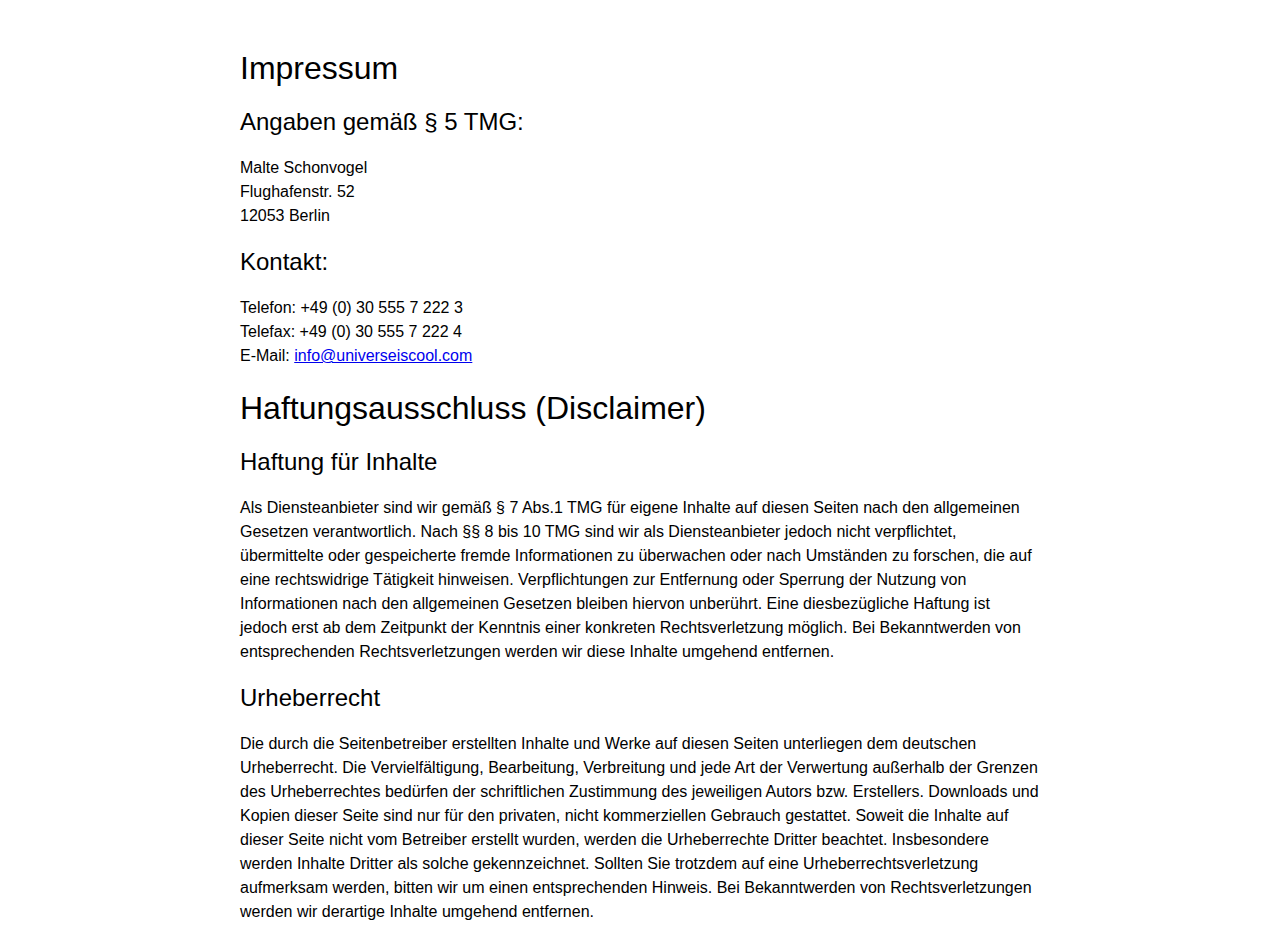
==== imprint.html @ 8657da81 "initial commit" ====
<html>
        <head>
                <title>imprint</title>
                <meta http-equiv="Content-Type" content="text/html;charset=utf-8" />
                <meta name="audience" content="all" />
                <meta name="robots" content="nofollow" />
                <meta name="viewport" content="width=device-width, initial-scale=1.0, maximum-scale=1.0, user-scalable=no" />
                <link rel="stylesheet" type="text/css" href="style.css" />
        </head>
        <body>
         	<section class="imprint">
                <h1>Impressum</h1>
                <h2>Angaben gemäß § 5 TMG:</h2>
                <p>Malte Schonvogel<br />
                Flughafenstr. 52<br />
                12053 Berlin
                </p>
                <h2>Kontakt:</h2>
                <p>Telefon: +49 (0) 30 555 7 222 3<br />
                Telefax: +49 (0) 30 555 7 222 4<br />
                E-Mail: <a href="mailto:info@universeiscool.com?subject=Hej">info@universeiscool.com</a></p>

                <h1>Haftungsausschluss (Disclaimer)</h1>
                <h2>Haftung für Inhalte</h2>
                <p>Als Diensteanbieter sind wir gemäß § 7 Abs.1 TMG für eigene Inhalte auf diesen Seiten nach den allgemeinen Gesetzen verantwortlich. Nach §§ 8 bis 10 TMG sind wir als Diensteanbieter jedoch nicht verpflichtet, übermittelte oder gespeicherte fremde Informationen zu überwachen oder nach Umständen zu forschen, die auf eine rechtswidrige Tätigkeit hinweisen. Verpflichtungen zur Entfernung oder Sperrung der Nutzung von Informationen nach den allgemeinen Gesetzen bleiben hiervon unberührt. Eine diesbezügliche Haftung ist jedoch erst ab dem Zeitpunkt der Kenntnis einer konkreten Rechtsverletzung möglich. Bei Bekanntwerden von entsprechenden Rechtsverletzungen werden wir diese Inhalte umgehend entfernen.</p> 

                <h2>Urheberrecht</h2>
                <p>Die durch die Seitenbetreiber erstellten Inhalte und Werke auf diesen Seiten unterliegen dem deutschen Urheberrecht. Die Vervielfältigung, Bearbeitung, Verbreitung und jede Art der Verwertung außerhalb der Grenzen des Urheberrechtes bedürfen der schriftlichen Zustimmung des jeweiligen Autors bzw. Erstellers. Downloads und Kopien dieser Seite sind nur für den privaten, nicht kommerziellen Gebrauch gestattet. Soweit die Inhalte auf dieser Seite nicht vom Betreiber erstellt wurden, werden die Urheberrechte Dritter beachtet. Insbesondere werden Inhalte Dritter als solche gekennzeichnet. Sollten Sie trotzdem auf eine Urheberrechtsverletzung aufmerksam werden, bitten wir um einen entsprechenden Hinweis. Bei Bekanntwerden von Rechtsverletzungen werden wir derartige Inhalte umgehend entfernen.</p>
            </section>
        </body>
</html>
---- style.css ----
body{
	margin: 0;
	padding: 0;
	height: 100%;
	font-family: "Helvetica Neue", Sans-Serif;
	font-size: 16px;
}

h1 {
	font-size: 2rem;
	font-weight: 300;
}

h2 {
	font-size: 1.5rem;
	font-weight: 300;
}

p {
	line-height: 150%;
}

.landing {
	display: table;
	height: 100%;
	width: 100%;
	background-color: #000;
	color: #FFF;
}

.landing > div {
	display: table-cell;
	vertical-align: middle;
	text-align: center;
}

.landing h1 {
	margin: 0 0 5px;
}

.landing h1 i {
	font-weight: 100;
	font-style: normal;
}

.landing ul {
	position: fixed;
	list-style: none;
	bottom: 15px;
	left: 15px;
	padding: 0;
	margin: 0;
}

.landing ul a {
	color: #FFF;
	font-size: 0.75rem;
}

.landing ul.right {
	left: auto;
	right: 15px;
	text-align: right;
}

.imprint {
	max-width: 800px;
	padding: 0 20px;
	margin: 50px auto;
}
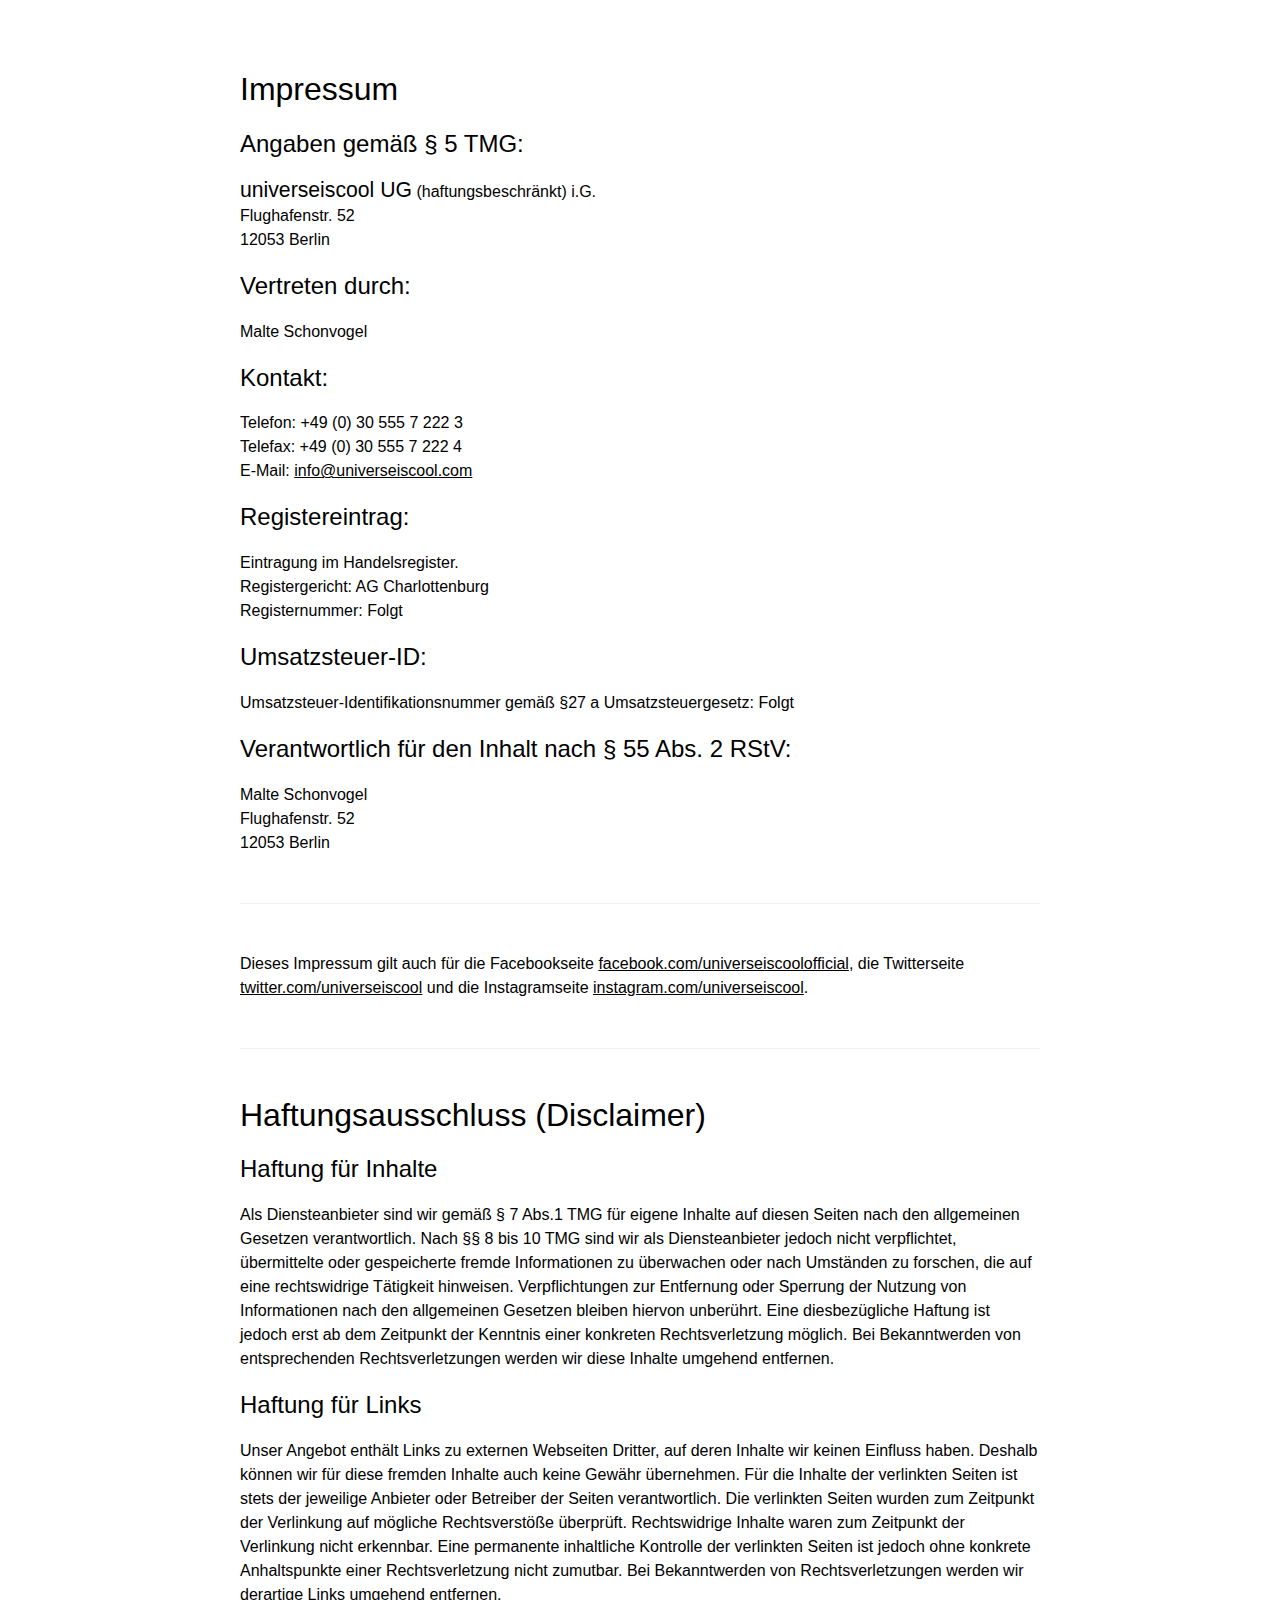
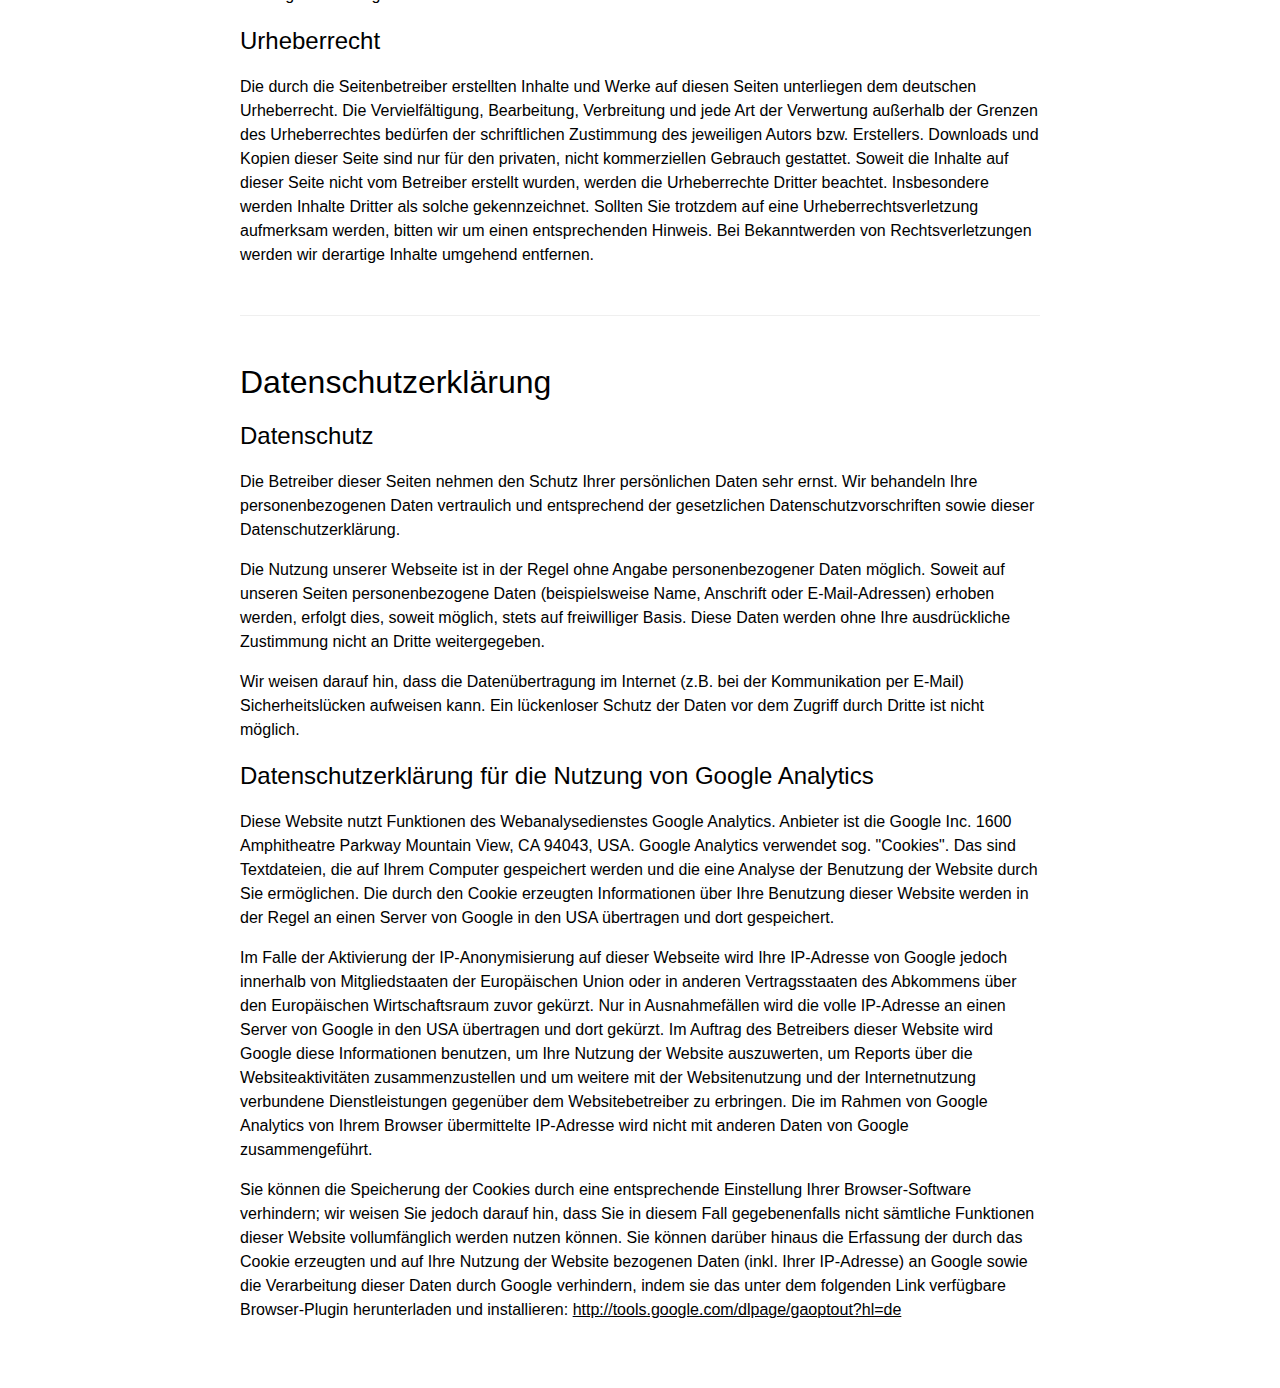
==== commit 71a30fcd: "update imprint" ====
--- a/imprint.html
+++ b/imprint.html
@@ -1,6 +1,6 @@
 <html>
         <head>
-                <title>imprint</title>
+                <title>Impressum</title>
                 <meta http-equiv="Content-Type" content="text/html;charset=utf-8" />
                 <meta name="audience" content="all" />
                 <meta name="robots" content="nofollow" />
@@ -11,21 +11,53 @@
          	<section class="imprint">
                 <h1>Impressum</h1>
                 <h2>Angaben gemäß § 5 TMG:</h2>
-                <p>Malte Schonvogel<br />
-                Flughafenstr. 52<br />
-                12053 Berlin
-                </p>
+                <p><span class="universeiscool">universe<em>is</em>cool UG</span> (haftungsbeschränkt) i.G.<br />Flughafenstr. 52<br />12053 Berlin</p>
+
+                <h2>Vertreten durch:</h2>
+                <p>Malte Schonvogel</p>
+
                 <h2>Kontakt:</h2>
                 <p>Telefon: +49 (0) 30 555 7 222 3<br />
                 Telefax: +49 (0) 30 555 7 222 4<br />
                 E-Mail: <a href="mailto:info@universeiscool.com?subject=Hej">info@universeiscool.com</a></p>
 
+                <h2>Registereintrag:</h2>
+                <p>Eintragung im Handelsregister.<br />Registergericht: AG Charlottenburg<br />Registernummer: Folgt</p>
+
+                <h2>Umsatzsteuer-ID:</h2>
+                <p>Umsatzsteuer-Identifikationsnummer gemäß §27 a Umsatzsteuergesetz: Folgt</p>
+
+                <h2>Verantwortlich für den Inhalt nach § 55 Abs. 2 RStV:</h2>
+                <p>Malte Schonvogel<br />Flughafenstr. 52<br />12053 Berlin</p>
+
+                <hr />
+
+                <p>Dieses Impressum gilt auch für die Facebookseite <a href="https://facebook.com/universeiscoolofficial">facebook.com/universeiscoolofficial</a>, die Twitterseite <a href="https://twitter.com/universeiscool">twitter.com/universeiscool</a> und die Instagramseite <a href="https://instagram.com/universeiscool">instagram.com/universeiscool</a>.</p>
+
+                <hr />
+
                 <h1>Haftungsausschluss (Disclaimer)</h1>
                 <h2>Haftung für Inhalte</h2>
                 <p>Als Diensteanbieter sind wir gemäß § 7 Abs.1 TMG für eigene Inhalte auf diesen Seiten nach den allgemeinen Gesetzen verantwortlich. Nach §§ 8 bis 10 TMG sind wir als Diensteanbieter jedoch nicht verpflichtet, übermittelte oder gespeicherte fremde Informationen zu überwachen oder nach Umständen zu forschen, die auf eine rechtswidrige Tätigkeit hinweisen. Verpflichtungen zur Entfernung oder Sperrung der Nutzung von Informationen nach den allgemeinen Gesetzen bleiben hiervon unberührt. Eine diesbezügliche Haftung ist jedoch erst ab dem Zeitpunkt der Kenntnis einer konkreten Rechtsverletzung möglich. Bei Bekanntwerden von entsprechenden Rechtsverletzungen werden wir diese Inhalte umgehend entfernen.</p> 
 
+                <h2>Haftung für Links</h2>
+                <p>Unser Angebot enthält Links zu externen Webseiten Dritter, auf deren Inhalte wir keinen Einfluss haben. Deshalb können wir für diese fremden Inhalte auch keine Gewähr übernehmen. Für die Inhalte der verlinkten Seiten ist stets der jeweilige Anbieter oder Betreiber der Seiten verantwortlich. Die verlinkten Seiten wurden zum Zeitpunkt der Verlinkung auf mögliche Rechtsverstöße überprüft. Rechtswidrige Inhalte waren zum Zeitpunkt der Verlinkung nicht erkennbar. Eine permanente inhaltliche Kontrolle der verlinkten Seiten ist jedoch ohne konkrete Anhaltspunkte einer Rechtsverletzung nicht zumutbar. Bei Bekanntwerden von Rechtsverletzungen werden wir derartige Links umgehend entfernen.</p>
+
                 <h2>Urheberrecht</h2>
                 <p>Die durch die Seitenbetreiber erstellten Inhalte und Werke auf diesen Seiten unterliegen dem deutschen Urheberrecht. Die Vervielfältigung, Bearbeitung, Verbreitung und jede Art der Verwertung außerhalb der Grenzen des Urheberrechtes bedürfen der schriftlichen Zustimmung des jeweiligen Autors bzw. Erstellers. Downloads und Kopien dieser Seite sind nur für den privaten, nicht kommerziellen Gebrauch gestattet. Soweit die Inhalte auf dieser Seite nicht vom Betreiber erstellt wurden, werden die Urheberrechte Dritter beachtet. Insbesondere werden Inhalte Dritter als solche gekennzeichnet. Sollten Sie trotzdem auf eine Urheberrechtsverletzung aufmerksam werden, bitten wir um einen entsprechenden Hinweis. Bei Bekanntwerden von Rechtsverletzungen werden wir derartige Inhalte umgehend entfernen.</p>
+
+                <hr />
+
+                <h1>Datenschutzerklärung</h1>
+                <h2>Datenschutz</h2>
+                <p>Die Betreiber dieser Seiten nehmen den Schutz Ihrer persönlichen Daten sehr ernst. Wir behandeln Ihre personenbezogenen Daten vertraulich und entsprechend der gesetzlichen Datenschutzvorschriften sowie dieser Datenschutzerklärung.</p>
+                <p>Die Nutzung unserer Webseite ist in der Regel ohne Angabe personenbezogener Daten möglich. Soweit auf unseren Seiten personenbezogene Daten (beispielsweise Name, Anschrift oder E-Mail-Adressen) erhoben werden, erfolgt dies, soweit möglich, stets auf freiwilliger Basis. Diese Daten werden ohne Ihre ausdrückliche Zustimmung nicht an Dritte weitergegeben.</p>
+                <p>Wir weisen darauf hin, dass die Datenübertragung im Internet (z.B. bei der Kommunikation per E-Mail) Sicherheitslücken aufweisen kann. Ein lückenloser Schutz der Daten vor dem Zugriff durch Dritte ist nicht möglich.</p>
+
+                <h2>Datenschutzerklärung für die Nutzung von Google Analytics</h2>
+                <p>Diese Website nutzt Funktionen des  Webanalysedienstes Google Analytics. Anbieter ist die Google Inc. 1600 Amphitheatre Parkway Mountain View, CA 94043, USA. Google Analytics verwendet sog. "Cookies". Das sind Textdateien, die auf Ihrem Computer gespeichert werden und die eine Analyse der Benutzung der Website durch Sie ermöglichen. Die durch den Cookie erzeugten Informationen über Ihre Benutzung dieser Website werden in der Regel an einen Server von Google in den USA übertragen und dort gespeichert.</p>
+                <p>Im Falle der Aktivierung der IP-Anonymisierung auf dieser Webseite wird Ihre IP-Adresse von Google jedoch innerhalb von Mitgliedstaaten der Europäischen Union oder in anderen Vertragsstaaten des Abkommens über den Europäischen Wirtschaftsraum zuvor gekürzt. Nur in Ausnahmefällen wird die volle IP-Adresse an einen Server von Google in den USA übertragen und dort gekürzt. Im Auftrag des Betreibers dieser Website wird Google diese Informationen benutzen, um Ihre Nutzung der Website auszuwerten, um Reports über die Websiteaktivitäten zusammenzustellen und um weitere mit der Websitenutzung und der Internetnutzung verbundene Dienstleistungen gegenüber dem Websitebetreiber zu erbringen. Die im Rahmen von Google Analytics von Ihrem Browser übermittelte IP-Adresse wird nicht mit anderen Daten von Google zusammengeführt.</p>
+                <p>Sie können die Speicherung der Cookies durch eine entsprechende Einstellung Ihrer Browser-Software verhindern; wir weisen Sie jedoch darauf hin, dass Sie in diesem Fall gegebenenfalls nicht sämtliche Funktionen dieser Website vollumfänglich werden nutzen können. Sie können darüber hinaus die Erfassung der durch das Cookie erzeugten und auf Ihre Nutzung der Website bezogenen Daten (inkl. Ihrer IP-Adresse) an Google sowie die Verarbeitung dieser Daten durch Google verhindern, indem sie das unter dem folgenden Link verfügbare Browser-Plugin herunterladen und installieren: <a href="http://tools.google.com/dlpage/gaoptout?hl=de">http://tools.google.com/dlpage/gaoptout?hl=de</a></p>
             </section>
         </body>
 </html>
--- a/style.css
+++ b/style.css
@@ -18,6 +18,28 @@
 
 p {
 	line-height: 150%;
+}
+
+hr {
+	margin: 3rem 0;
+	border:none;
+	border-top:solid 1px #EFEFEF;
+	position:relative;
+	z-index:0;
+}
+
+a {
+	color: #000;
+}
+
+.universeiscool {
+	font-weight: 400;
+	font-size: 1.325rem;
+}
+
+.universeiscool em {
+	font-weight: 200;
+	font-style: normal;
 }
 
 .landing {
@@ -65,6 +87,6 @@
 
 .imprint {
 	max-width: 800px;
-	padding: 0 20px;
-	margin: 50px auto;
+	padding: 50px 20px;
+	margin: 0 auto;
 }
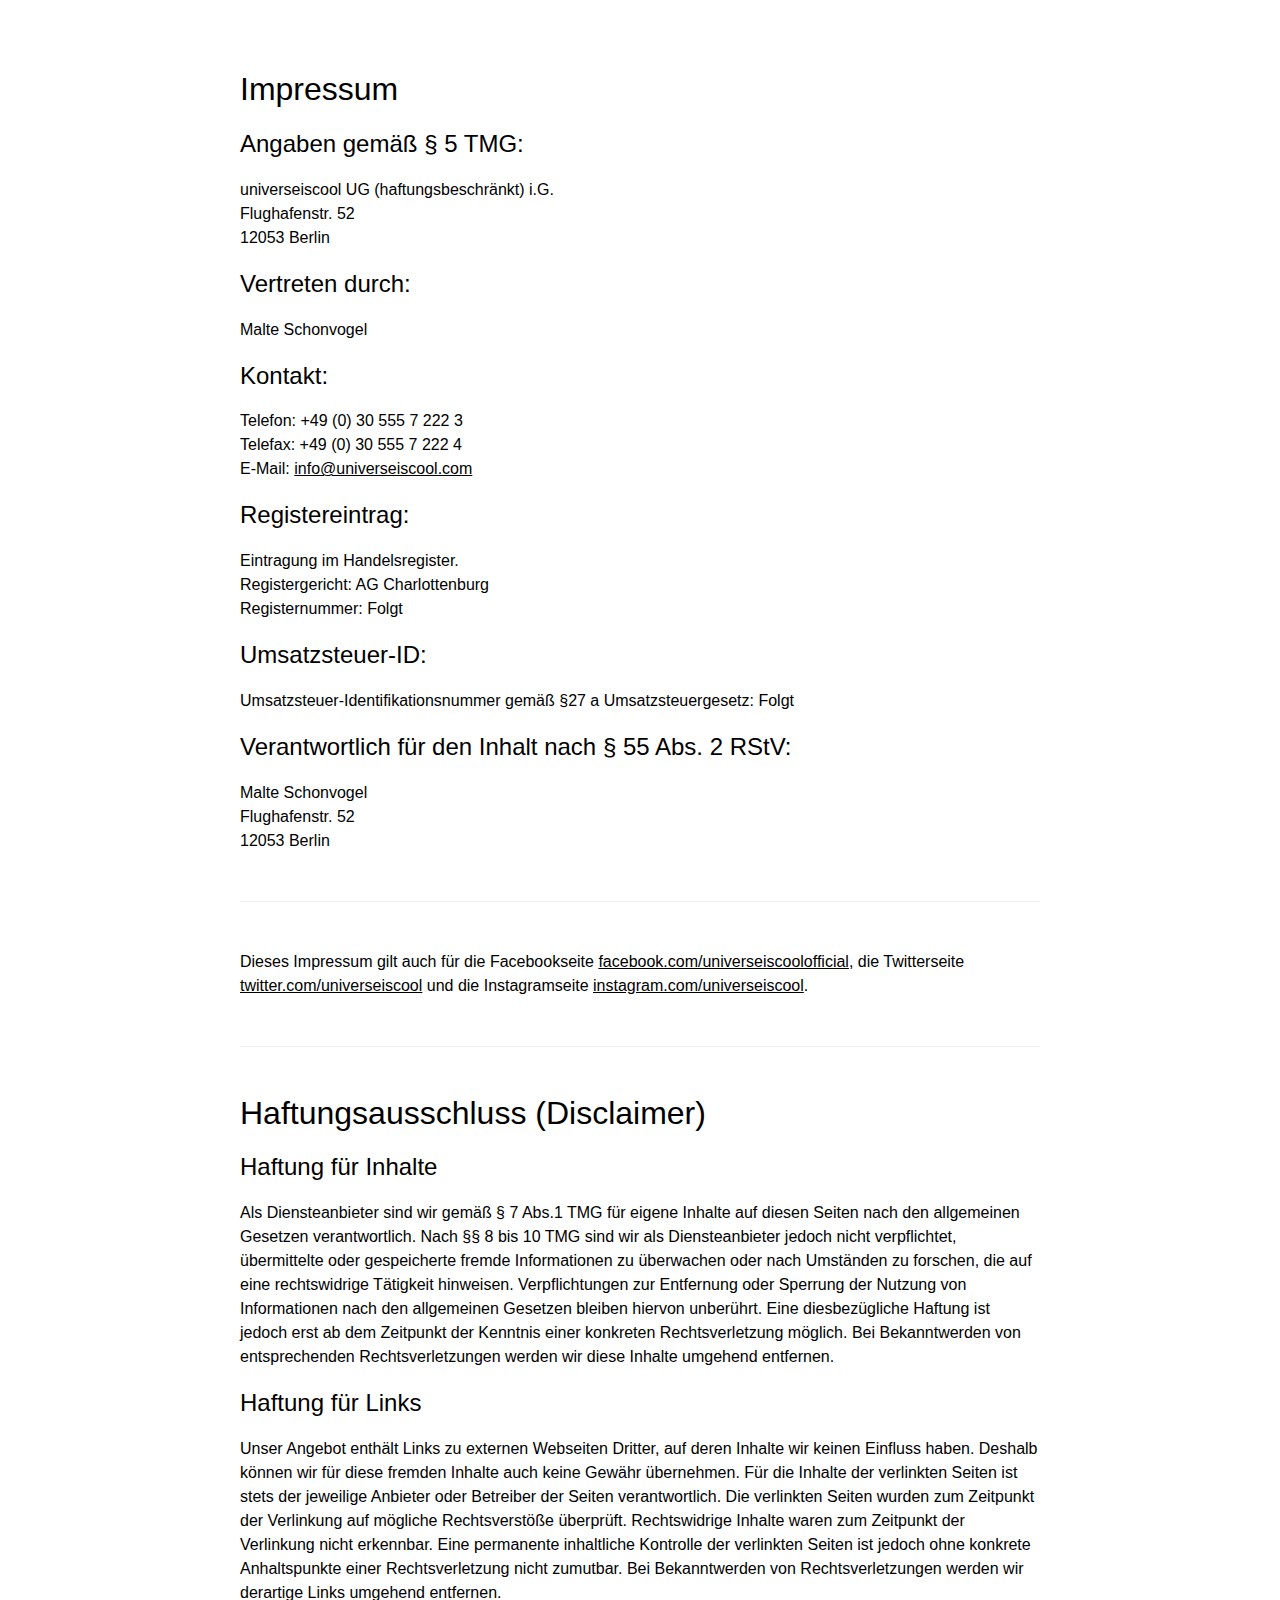
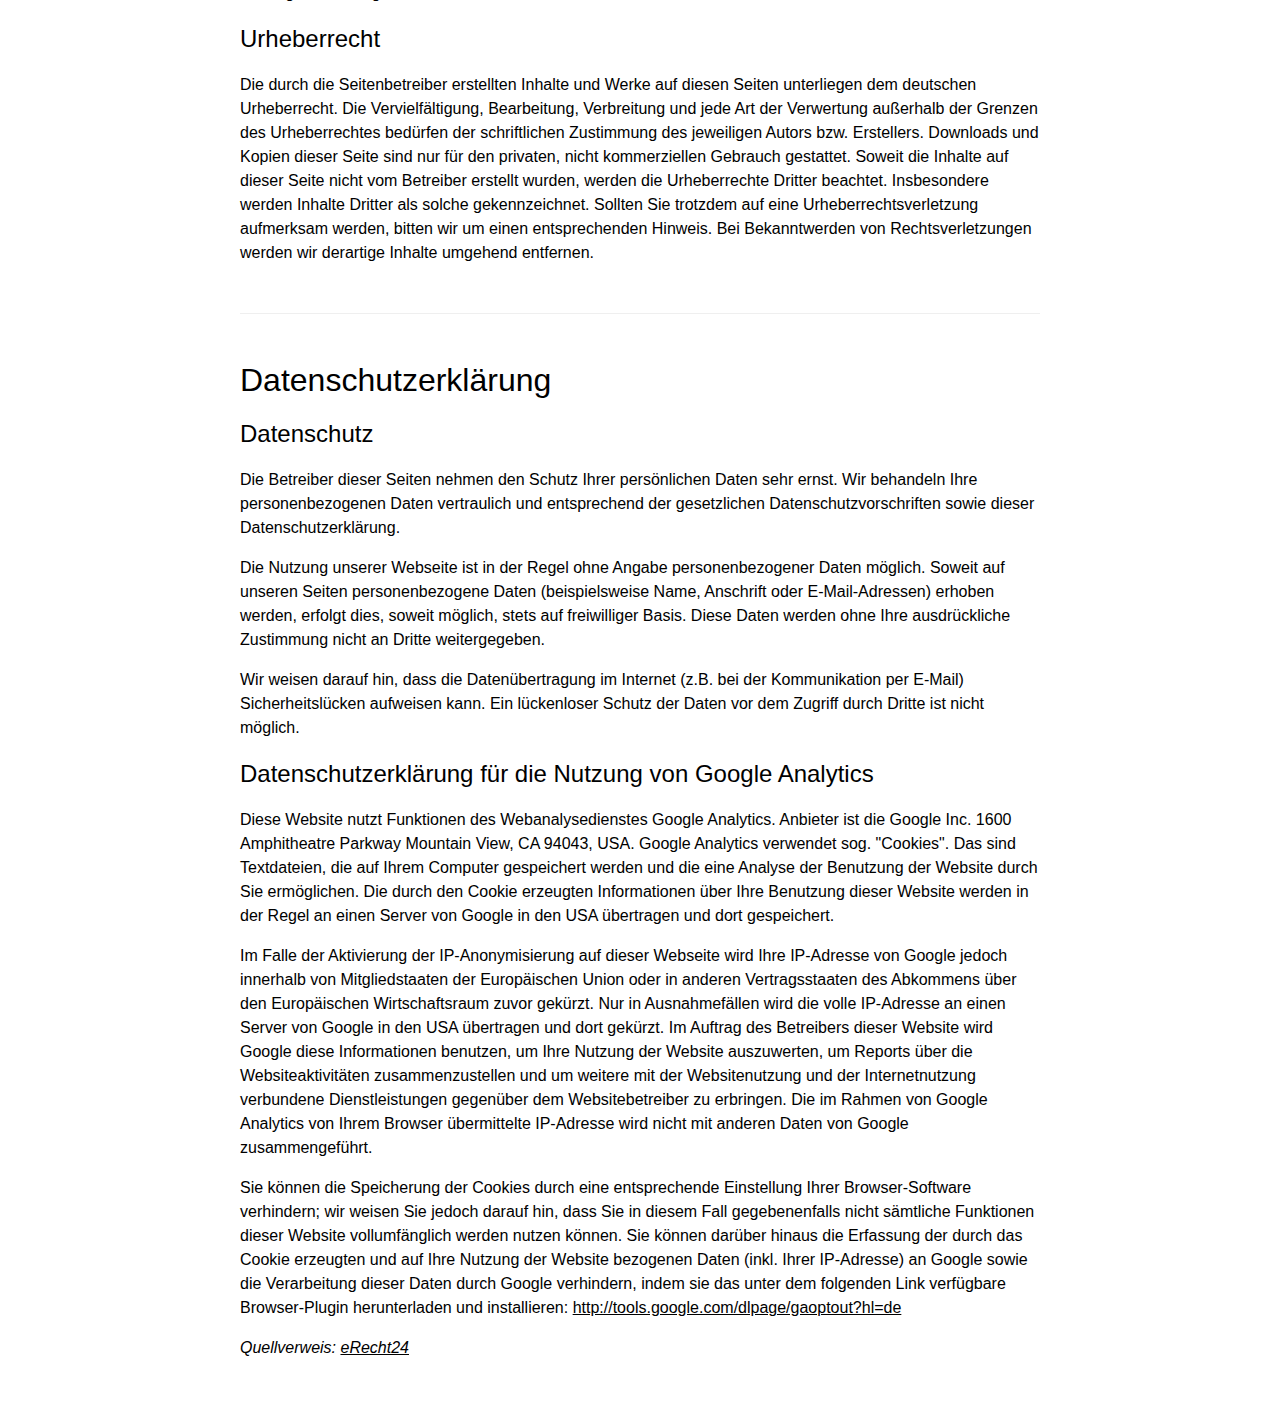
==== commit 153bb69c: "update imprint" ====
--- a/imprint.html
+++ b/imprint.html
@@ -58,6 +58,8 @@
                 <p>Diese Website nutzt Funktionen des  Webanalysedienstes Google Analytics. Anbieter ist die Google Inc. 1600 Amphitheatre Parkway Mountain View, CA 94043, USA. Google Analytics verwendet sog. "Cookies". Das sind Textdateien, die auf Ihrem Computer gespeichert werden und die eine Analyse der Benutzung der Website durch Sie ermöglichen. Die durch den Cookie erzeugten Informationen über Ihre Benutzung dieser Website werden in der Regel an einen Server von Google in den USA übertragen und dort gespeichert.</p>
                 <p>Im Falle der Aktivierung der IP-Anonymisierung auf dieser Webseite wird Ihre IP-Adresse von Google jedoch innerhalb von Mitgliedstaaten der Europäischen Union oder in anderen Vertragsstaaten des Abkommens über den Europäischen Wirtschaftsraum zuvor gekürzt. Nur in Ausnahmefällen wird die volle IP-Adresse an einen Server von Google in den USA übertragen und dort gekürzt. Im Auftrag des Betreibers dieser Website wird Google diese Informationen benutzen, um Ihre Nutzung der Website auszuwerten, um Reports über die Websiteaktivitäten zusammenzustellen und um weitere mit der Websitenutzung und der Internetnutzung verbundene Dienstleistungen gegenüber dem Websitebetreiber zu erbringen. Die im Rahmen von Google Analytics von Ihrem Browser übermittelte IP-Adresse wird nicht mit anderen Daten von Google zusammengeführt.</p>
                 <p>Sie können die Speicherung der Cookies durch eine entsprechende Einstellung Ihrer Browser-Software verhindern; wir weisen Sie jedoch darauf hin, dass Sie in diesem Fall gegebenenfalls nicht sämtliche Funktionen dieser Website vollumfänglich werden nutzen können. Sie können darüber hinaus die Erfassung der durch das Cookie erzeugten und auf Ihre Nutzung der Website bezogenen Daten (inkl. Ihrer IP-Adresse) an Google sowie die Verarbeitung dieser Daten durch Google verhindern, indem sie das unter dem folgenden Link verfügbare Browser-Plugin herunterladen und installieren: <a href="http://tools.google.com/dlpage/gaoptout?hl=de">http://tools.google.com/dlpage/gaoptout?hl=de</a></p>
+
+                <p><i>Quellverweis: <a href="http://www.e-recht24.de" target="_blank">eRecht24</a></i></p>
             </section>
         </body>
 </html>
--- a/style.css
+++ b/style.css
@@ -34,7 +34,6 @@
 
 .universeiscool {
 	font-weight: 400;
-	font-size: 1.325rem;
 }
 
 .universeiscool em {
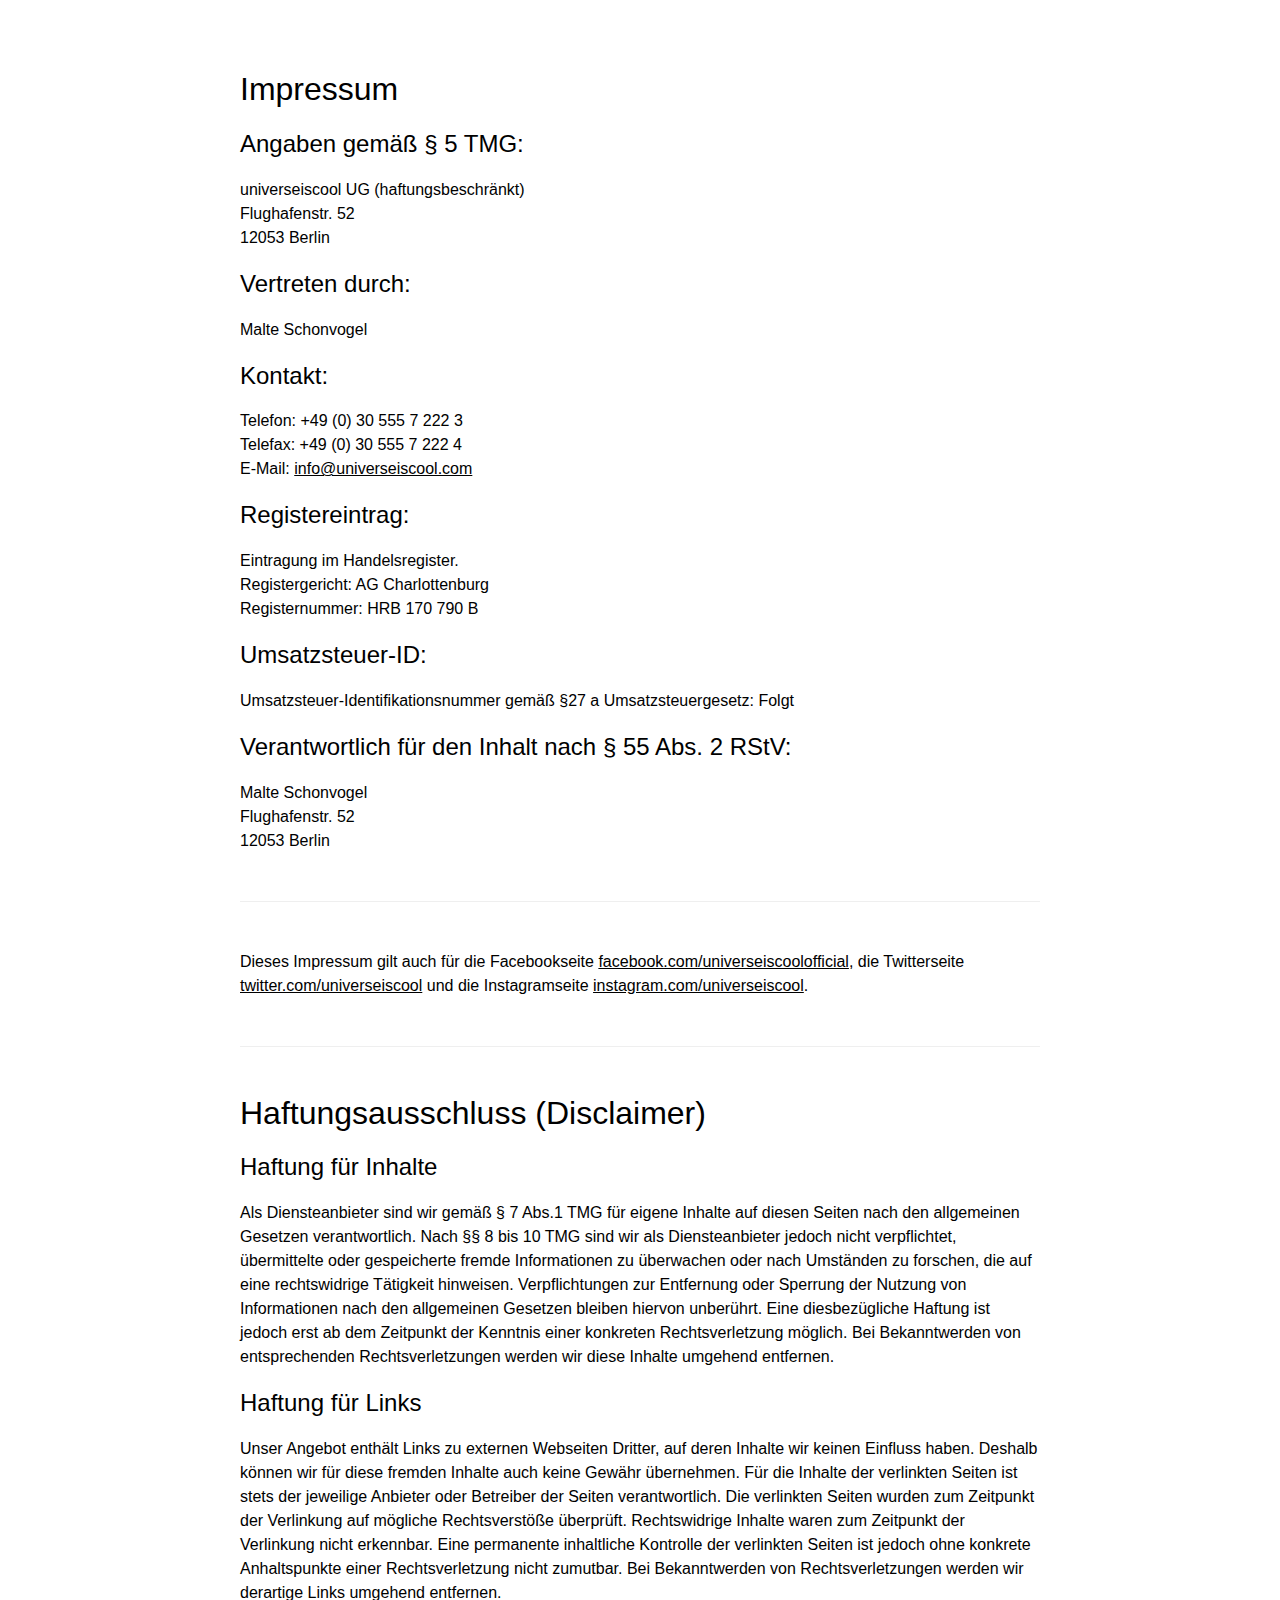
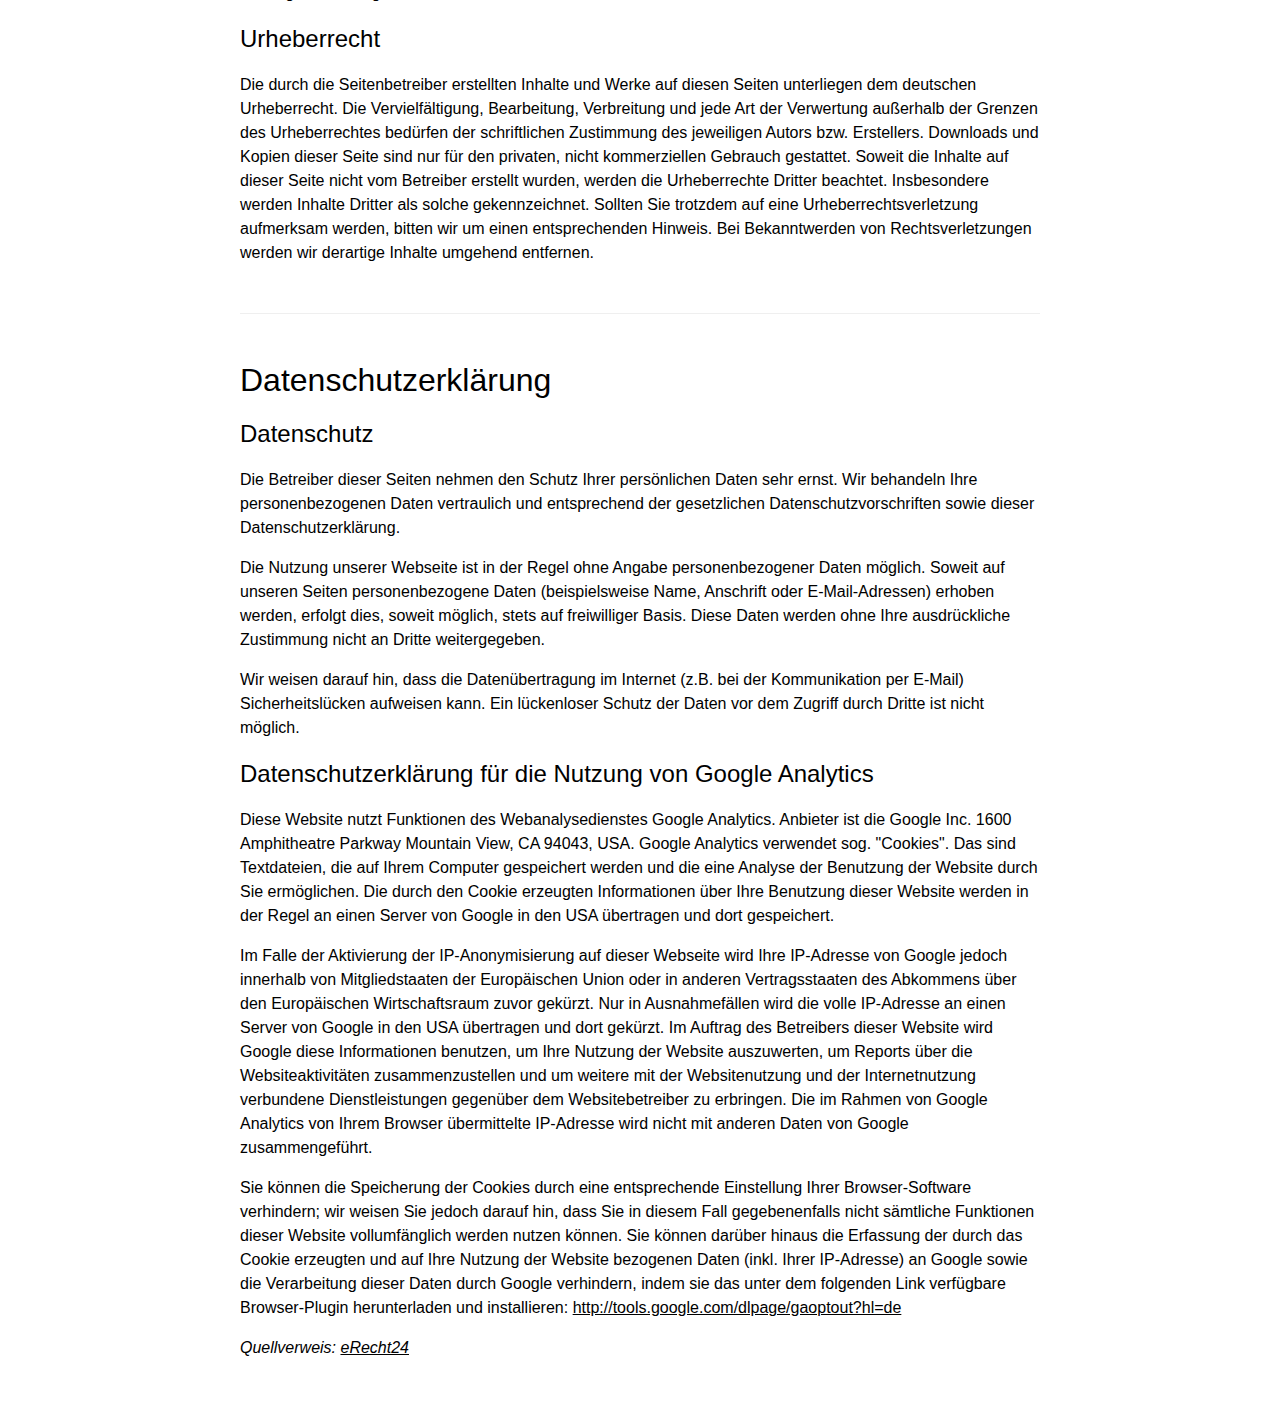
==== commit cc8ab7b5: "Update imprint.html" ====
--- a/imprint.html
+++ b/imprint.html
@@ -1,65 +1,77 @@
 <html>
-        <head>
-                <title>Impressum</title>
-                <meta http-equiv="Content-Type" content="text/html;charset=utf-8" />
-                <meta name="audience" content="all" />
-                <meta name="robots" content="nofollow" />
-                <meta name="viewport" content="width=device-width, initial-scale=1.0, maximum-scale=1.0, user-scalable=no" />
-                <link rel="stylesheet" type="text/css" href="style.css" />
-        </head>
-        <body>
-         	<section class="imprint">
-                <h1>Impressum</h1>
-                <h2>Angaben gemäß § 5 TMG:</h2>
-                <p><span class="universeiscool">universe<em>is</em>cool UG</span> (haftungsbeschränkt) i.G.<br />Flughafenstr. 52<br />12053 Berlin</p>
+    <head>
+        <title>Impressum</title>
+        <meta title="Impressum" />
+        <meta http-equiv="Content-Type" content="text/html;charset=utf-8" />
+        <meta name="audience" content="all" />
+        <meta name="robots" content="nofollow" />
+        <meta name="viewport" content="width=device-width, initial-scale=1.0, maximum-scale=1.0, user-scalable=no" />
+        <meta name="description" content="Digital Media Agency. Apps. Web." />
+        <meta name="keywords" content="Malte, Schonvogel, Berlin, HTW, Informatik, iOS Developer, UX-Designer, User-Experience, Frontend, Backend, Entwickler, living.is" />
 
-                <h2>Vertreten durch:</h2>
-                <p>Malte Schonvogel</p>
+        <meta property="og:title" content="universeiscool.com - Impressum" />
+        <meta property="og:description" content="Digital Media Agency. Apps. Web." />
+        <meta property="og:image" content="https://universeiscool.com/assets/logo_1024.png" />
+        <meta property="og:site_name" content="universeiscool" />
+        <meta property="og:url" content="https://universeiscool.com/imprint" />
+        <meta name="apple-mobile-web-app-capable" content="yes">
+        <meta name="apple-mobile-web-app-status-bar-style" content="black">
+        <meta name="apple-mobile-web-app-title" content="universeiscool">
+        <link rel="stylesheet" type="text/css" href="style.css" />
+    </head>
+    <body>
+     	<section class="imprint">
+            <h1>Impressum</h1>
+            <h2>Angaben gemäß § 5 TMG:</h2>
+            <p><span class="universeiscool">universe<em>is</em>cool UG</span> (haftungsbeschränkt)<br />Flughafenstr. 52<br />12053 Berlin</p>
 
-                <h2>Kontakt:</h2>
-                <p>Telefon: +49 (0) 30 555 7 222 3<br />
-                Telefax: +49 (0) 30 555 7 222 4<br />
-                E-Mail: <a href="mailto:info@universeiscool.com?subject=Hej">info@universeiscool.com</a></p>
+            <h2>Vertreten durch:</h2>
+            <p>Malte Schonvogel</p>
 
-                <h2>Registereintrag:</h2>
-                <p>Eintragung im Handelsregister.<br />Registergericht: AG Charlottenburg<br />Registernummer: Folgt</p>
+            <h2>Kontakt:</h2>
+            <p>Telefon: +49 (0) 30 555 7 222 3<br />
+            Telefax: +49 (0) 30 555 7 222 4<br />
+            E-Mail: <a href="mailto:info@universeiscool.com?subject=Hej">info@universeiscool.com</a></p>
 
-                <h2>Umsatzsteuer-ID:</h2>
-                <p>Umsatzsteuer-Identifikationsnummer gemäß §27 a Umsatzsteuergesetz: Folgt</p>
+            <h2>Registereintrag:</h2>
+            <p>Eintragung im Handelsregister.<br />Registergericht: AG Charlottenburg<br />Registernummer: HRB 170 790 B</p>
 
-                <h2>Verantwortlich für den Inhalt nach § 55 Abs. 2 RStV:</h2>
-                <p>Malte Schonvogel<br />Flughafenstr. 52<br />12053 Berlin</p>
+            <h2>Umsatzsteuer-ID:</h2>
+            <p>Umsatzsteuer-Identifikationsnummer gemäß §27 a Umsatzsteuergesetz: Folgt</p>
 
-                <hr />
+            <h2>Verantwortlich für den Inhalt nach § 55 Abs. 2 RStV:</h2>
+            <p>Malte Schonvogel<br />Flughafenstr. 52<br />12053 Berlin</p>
 
-                <p>Dieses Impressum gilt auch für die Facebookseite <a href="https://facebook.com/universeiscoolofficial">facebook.com/universeiscoolofficial</a>, die Twitterseite <a href="https://twitter.com/universeiscool">twitter.com/universeiscool</a> und die Instagramseite <a href="https://instagram.com/universeiscool">instagram.com/universeiscool</a>.</p>
+            <hr />
 
-                <hr />
+            <p>Dieses Impressum gilt auch für die Facebookseite <a href="https://facebook.com/universeiscoolofficial">facebook.com/universeiscoolofficial</a>, die Twitterseite <a href="https://twitter.com/universeiscool">twitter.com/universeiscool</a> und die Instagramseite <a href="https://instagram.com/universeiscool">instagram.com/universeiscool</a>.</p>
 
-                <h1>Haftungsausschluss (Disclaimer)</h1>
-                <h2>Haftung für Inhalte</h2>
-                <p>Als Diensteanbieter sind wir gemäß § 7 Abs.1 TMG für eigene Inhalte auf diesen Seiten nach den allgemeinen Gesetzen verantwortlich. Nach §§ 8 bis 10 TMG sind wir als Diensteanbieter jedoch nicht verpflichtet, übermittelte oder gespeicherte fremde Informationen zu überwachen oder nach Umständen zu forschen, die auf eine rechtswidrige Tätigkeit hinweisen. Verpflichtungen zur Entfernung oder Sperrung der Nutzung von Informationen nach den allgemeinen Gesetzen bleiben hiervon unberührt. Eine diesbezügliche Haftung ist jedoch erst ab dem Zeitpunkt der Kenntnis einer konkreten Rechtsverletzung möglich. Bei Bekanntwerden von entsprechenden Rechtsverletzungen werden wir diese Inhalte umgehend entfernen.</p> 
+            <hr />
 
-                <h2>Haftung für Links</h2>
-                <p>Unser Angebot enthält Links zu externen Webseiten Dritter, auf deren Inhalte wir keinen Einfluss haben. Deshalb können wir für diese fremden Inhalte auch keine Gewähr übernehmen. Für die Inhalte der verlinkten Seiten ist stets der jeweilige Anbieter oder Betreiber der Seiten verantwortlich. Die verlinkten Seiten wurden zum Zeitpunkt der Verlinkung auf mögliche Rechtsverstöße überprüft. Rechtswidrige Inhalte waren zum Zeitpunkt der Verlinkung nicht erkennbar. Eine permanente inhaltliche Kontrolle der verlinkten Seiten ist jedoch ohne konkrete Anhaltspunkte einer Rechtsverletzung nicht zumutbar. Bei Bekanntwerden von Rechtsverletzungen werden wir derartige Links umgehend entfernen.</p>
+            <h1>Haftungsausschluss (Disclaimer)</h1>
+            <h2>Haftung für Inhalte</h2>
+            <p>Als Diensteanbieter sind wir gemäß § 7 Abs.1 TMG für eigene Inhalte auf diesen Seiten nach den allgemeinen Gesetzen verantwortlich. Nach §§ 8 bis 10 TMG sind wir als Diensteanbieter jedoch nicht verpflichtet, übermittelte oder gespeicherte fremde Informationen zu überwachen oder nach Umständen zu forschen, die auf eine rechtswidrige Tätigkeit hinweisen. Verpflichtungen zur Entfernung oder Sperrung der Nutzung von Informationen nach den allgemeinen Gesetzen bleiben hiervon unberührt. Eine diesbezügliche Haftung ist jedoch erst ab dem Zeitpunkt der Kenntnis einer konkreten Rechtsverletzung möglich. Bei Bekanntwerden von entsprechenden Rechtsverletzungen werden wir diese Inhalte umgehend entfernen.</p> 
 
-                <h2>Urheberrecht</h2>
-                <p>Die durch die Seitenbetreiber erstellten Inhalte und Werke auf diesen Seiten unterliegen dem deutschen Urheberrecht. Die Vervielfältigung, Bearbeitung, Verbreitung und jede Art der Verwertung außerhalb der Grenzen des Urheberrechtes bedürfen der schriftlichen Zustimmung des jeweiligen Autors bzw. Erstellers. Downloads und Kopien dieser Seite sind nur für den privaten, nicht kommerziellen Gebrauch gestattet. Soweit die Inhalte auf dieser Seite nicht vom Betreiber erstellt wurden, werden die Urheberrechte Dritter beachtet. Insbesondere werden Inhalte Dritter als solche gekennzeichnet. Sollten Sie trotzdem auf eine Urheberrechtsverletzung aufmerksam werden, bitten wir um einen entsprechenden Hinweis. Bei Bekanntwerden von Rechtsverletzungen werden wir derartige Inhalte umgehend entfernen.</p>
+            <h2>Haftung für Links</h2>
+            <p>Unser Angebot enthält Links zu externen Webseiten Dritter, auf deren Inhalte wir keinen Einfluss haben. Deshalb können wir für diese fremden Inhalte auch keine Gewähr übernehmen. Für die Inhalte der verlinkten Seiten ist stets der jeweilige Anbieter oder Betreiber der Seiten verantwortlich. Die verlinkten Seiten wurden zum Zeitpunkt der Verlinkung auf mögliche Rechtsverstöße überprüft. Rechtswidrige Inhalte waren zum Zeitpunkt der Verlinkung nicht erkennbar. Eine permanente inhaltliche Kontrolle der verlinkten Seiten ist jedoch ohne konkrete Anhaltspunkte einer Rechtsverletzung nicht zumutbar. Bei Bekanntwerden von Rechtsverletzungen werden wir derartige Links umgehend entfernen.</p>
 
-                <hr />
+            <h2>Urheberrecht</h2>
+            <p>Die durch die Seitenbetreiber erstellten Inhalte und Werke auf diesen Seiten unterliegen dem deutschen Urheberrecht. Die Vervielfältigung, Bearbeitung, Verbreitung und jede Art der Verwertung außerhalb der Grenzen des Urheberrechtes bedürfen der schriftlichen Zustimmung des jeweiligen Autors bzw. Erstellers. Downloads und Kopien dieser Seite sind nur für den privaten, nicht kommerziellen Gebrauch gestattet. Soweit die Inhalte auf dieser Seite nicht vom Betreiber erstellt wurden, werden die Urheberrechte Dritter beachtet. Insbesondere werden Inhalte Dritter als solche gekennzeichnet. Sollten Sie trotzdem auf eine Urheberrechtsverletzung aufmerksam werden, bitten wir um einen entsprechenden Hinweis. Bei Bekanntwerden von Rechtsverletzungen werden wir derartige Inhalte umgehend entfernen.</p>
 
-                <h1>Datenschutzerklärung</h1>
-                <h2>Datenschutz</h2>
-                <p>Die Betreiber dieser Seiten nehmen den Schutz Ihrer persönlichen Daten sehr ernst. Wir behandeln Ihre personenbezogenen Daten vertraulich und entsprechend der gesetzlichen Datenschutzvorschriften sowie dieser Datenschutzerklärung.</p>
-                <p>Die Nutzung unserer Webseite ist in der Regel ohne Angabe personenbezogener Daten möglich. Soweit auf unseren Seiten personenbezogene Daten (beispielsweise Name, Anschrift oder E-Mail-Adressen) erhoben werden, erfolgt dies, soweit möglich, stets auf freiwilliger Basis. Diese Daten werden ohne Ihre ausdrückliche Zustimmung nicht an Dritte weitergegeben.</p>
-                <p>Wir weisen darauf hin, dass die Datenübertragung im Internet (z.B. bei der Kommunikation per E-Mail) Sicherheitslücken aufweisen kann. Ein lückenloser Schutz der Daten vor dem Zugriff durch Dritte ist nicht möglich.</p>
+            <hr />
 
-                <h2>Datenschutzerklärung für die Nutzung von Google Analytics</h2>
-                <p>Diese Website nutzt Funktionen des  Webanalysedienstes Google Analytics. Anbieter ist die Google Inc. 1600 Amphitheatre Parkway Mountain View, CA 94043, USA. Google Analytics verwendet sog. "Cookies". Das sind Textdateien, die auf Ihrem Computer gespeichert werden und die eine Analyse der Benutzung der Website durch Sie ermöglichen. Die durch den Cookie erzeugten Informationen über Ihre Benutzung dieser Website werden in der Regel an einen Server von Google in den USA übertragen und dort gespeichert.</p>
-                <p>Im Falle der Aktivierung der IP-Anonymisierung auf dieser Webseite wird Ihre IP-Adresse von Google jedoch innerhalb von Mitgliedstaaten der Europäischen Union oder in anderen Vertragsstaaten des Abkommens über den Europäischen Wirtschaftsraum zuvor gekürzt. Nur in Ausnahmefällen wird die volle IP-Adresse an einen Server von Google in den USA übertragen und dort gekürzt. Im Auftrag des Betreibers dieser Website wird Google diese Informationen benutzen, um Ihre Nutzung der Website auszuwerten, um Reports über die Websiteaktivitäten zusammenzustellen und um weitere mit der Websitenutzung und der Internetnutzung verbundene Dienstleistungen gegenüber dem Websitebetreiber zu erbringen. Die im Rahmen von Google Analytics von Ihrem Browser übermittelte IP-Adresse wird nicht mit anderen Daten von Google zusammengeführt.</p>
-                <p>Sie können die Speicherung der Cookies durch eine entsprechende Einstellung Ihrer Browser-Software verhindern; wir weisen Sie jedoch darauf hin, dass Sie in diesem Fall gegebenenfalls nicht sämtliche Funktionen dieser Website vollumfänglich werden nutzen können. Sie können darüber hinaus die Erfassung der durch das Cookie erzeugten und auf Ihre Nutzung der Website bezogenen Daten (inkl. Ihrer IP-Adresse) an Google sowie die Verarbeitung dieser Daten durch Google verhindern, indem sie das unter dem folgenden Link verfügbare Browser-Plugin herunterladen und installieren: <a href="http://tools.google.com/dlpage/gaoptout?hl=de">http://tools.google.com/dlpage/gaoptout?hl=de</a></p>
+            <h1>Datenschutzerklärung</h1>
+            <h2>Datenschutz</h2>
+            <p>Die Betreiber dieser Seiten nehmen den Schutz Ihrer persönlichen Daten sehr ernst. Wir behandeln Ihre personenbezogenen Daten vertraulich und entsprechend der gesetzlichen Datenschutzvorschriften sowie dieser Datenschutzerklärung.</p>
+            <p>Die Nutzung unserer Webseite ist in der Regel ohne Angabe personenbezogener Daten möglich. Soweit auf unseren Seiten personenbezogene Daten (beispielsweise Name, Anschrift oder E-Mail-Adressen) erhoben werden, erfolgt dies, soweit möglich, stets auf freiwilliger Basis. Diese Daten werden ohne Ihre ausdrückliche Zustimmung nicht an Dritte weitergegeben.</p>
+            <p>Wir weisen darauf hin, dass die Datenübertragung im Internet (z.B. bei der Kommunikation per E-Mail) Sicherheitslücken aufweisen kann. Ein lückenloser Schutz der Daten vor dem Zugriff durch Dritte ist nicht möglich.</p>
 
-                <p><i>Quellverweis: <a href="http://www.e-recht24.de" target="_blank">eRecht24</a></i></p>
-            </section>
-        </body>
+            <h2>Datenschutzerklärung für die Nutzung von Google Analytics</h2>
+            <p>Diese Website nutzt Funktionen des  Webanalysedienstes Google Analytics. Anbieter ist die Google Inc. 1600 Amphitheatre Parkway Mountain View, CA 94043, USA. Google Analytics verwendet sog. "Cookies". Das sind Textdateien, die auf Ihrem Computer gespeichert werden und die eine Analyse der Benutzung der Website durch Sie ermöglichen. Die durch den Cookie erzeugten Informationen über Ihre Benutzung dieser Website werden in der Regel an einen Server von Google in den USA übertragen und dort gespeichert.</p>
+            <p>Im Falle der Aktivierung der IP-Anonymisierung auf dieser Webseite wird Ihre IP-Adresse von Google jedoch innerhalb von Mitgliedstaaten der Europäischen Union oder in anderen Vertragsstaaten des Abkommens über den Europäischen Wirtschaftsraum zuvor gekürzt. Nur in Ausnahmefällen wird die volle IP-Adresse an einen Server von Google in den USA übertragen und dort gekürzt. Im Auftrag des Betreibers dieser Website wird Google diese Informationen benutzen, um Ihre Nutzung der Website auszuwerten, um Reports über die Websiteaktivitäten zusammenzustellen und um weitere mit der Websitenutzung und der Internetnutzung verbundene Dienstleistungen gegenüber dem Websitebetreiber zu erbringen. Die im Rahmen von Google Analytics von Ihrem Browser übermittelte IP-Adresse wird nicht mit anderen Daten von Google zusammengeführt.</p>
+            <p>Sie können die Speicherung der Cookies durch eine entsprechende Einstellung Ihrer Browser-Software verhindern; wir weisen Sie jedoch darauf hin, dass Sie in diesem Fall gegebenenfalls nicht sämtliche Funktionen dieser Website vollumfänglich werden nutzen können. Sie können darüber hinaus die Erfassung der durch das Cookie erzeugten und auf Ihre Nutzung der Website bezogenen Daten (inkl. Ihrer IP-Adresse) an Google sowie die Verarbeitung dieser Daten durch Google verhindern, indem sie das unter dem folgenden Link verfügbare Browser-Plugin herunterladen und installieren: <a href="http://tools.google.com/dlpage/gaoptout?hl=de">http://tools.google.com/dlpage/gaoptout?hl=de</a></p>
+
+            <p><i>Quellverweis: <a href="http://www.e-recht24.de" target="_blank">eRecht24</a></i></p>
+        </section>
+    </body>
 </html>
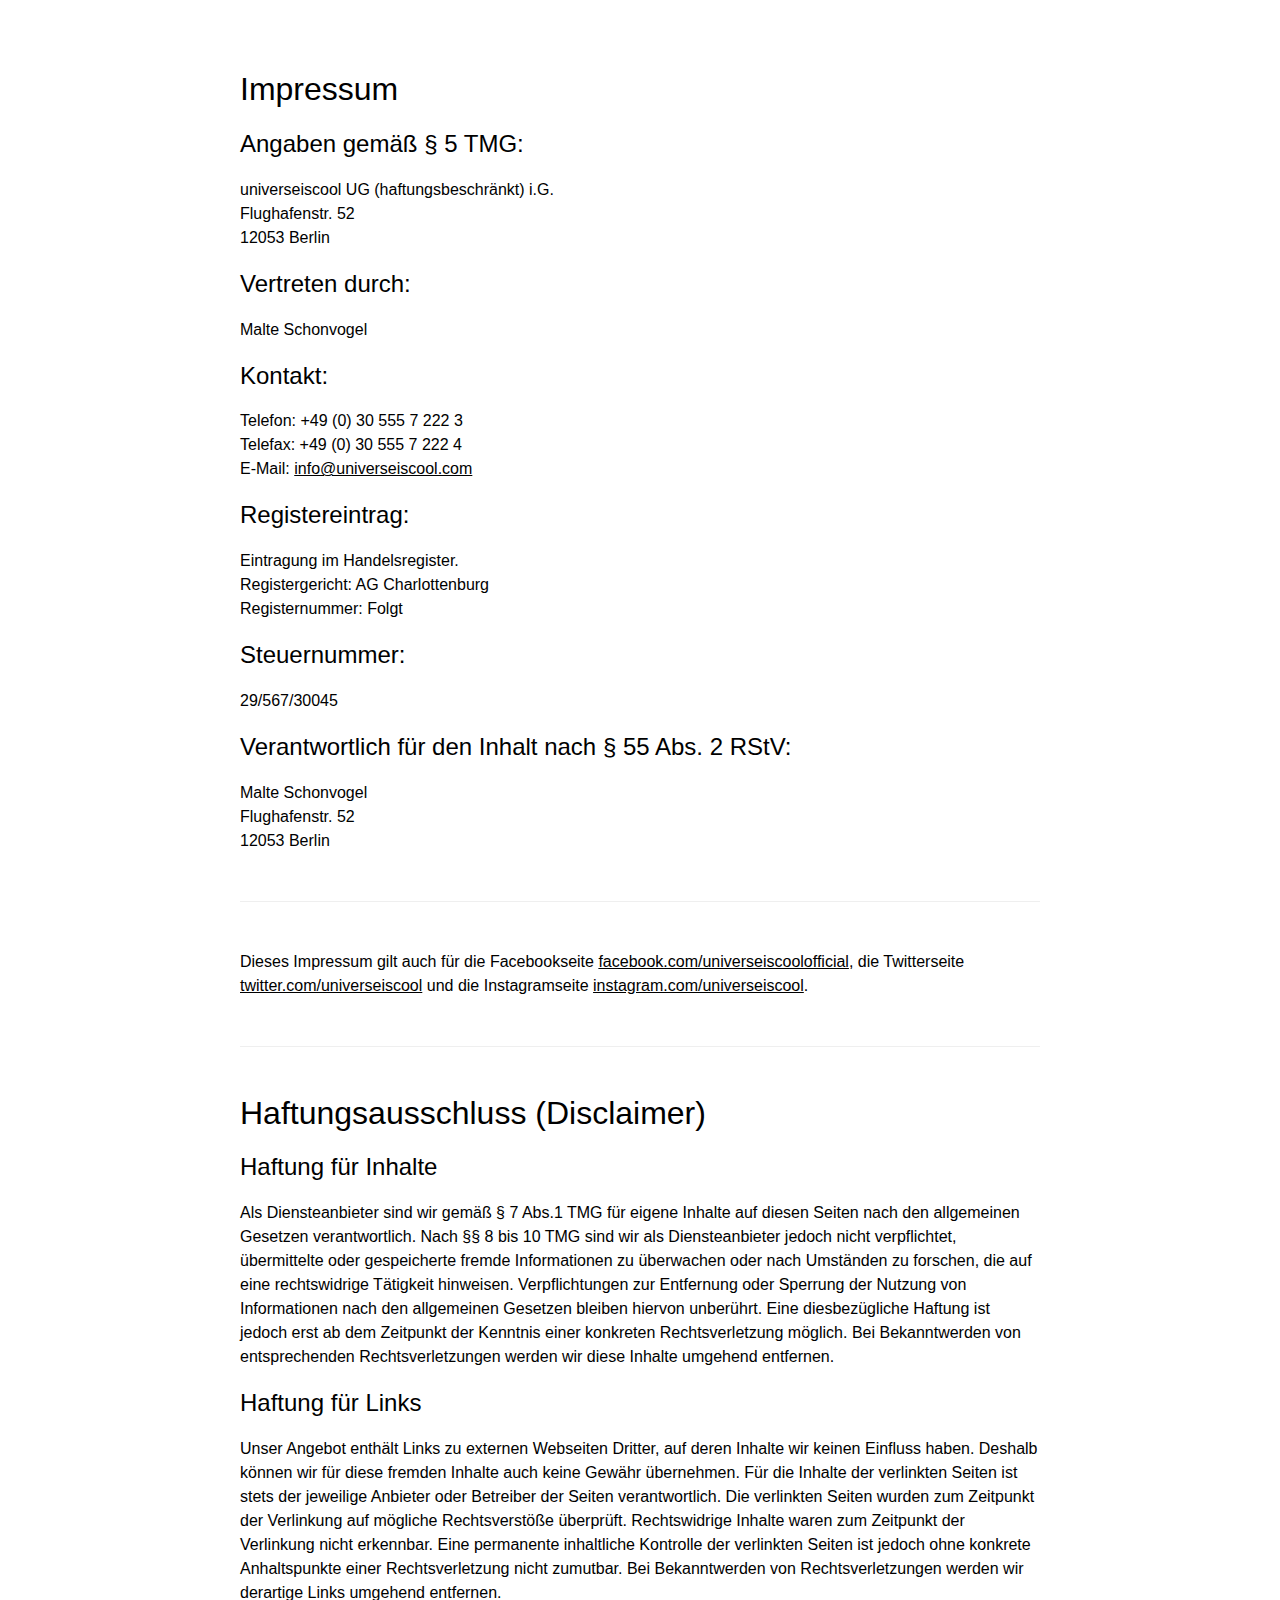
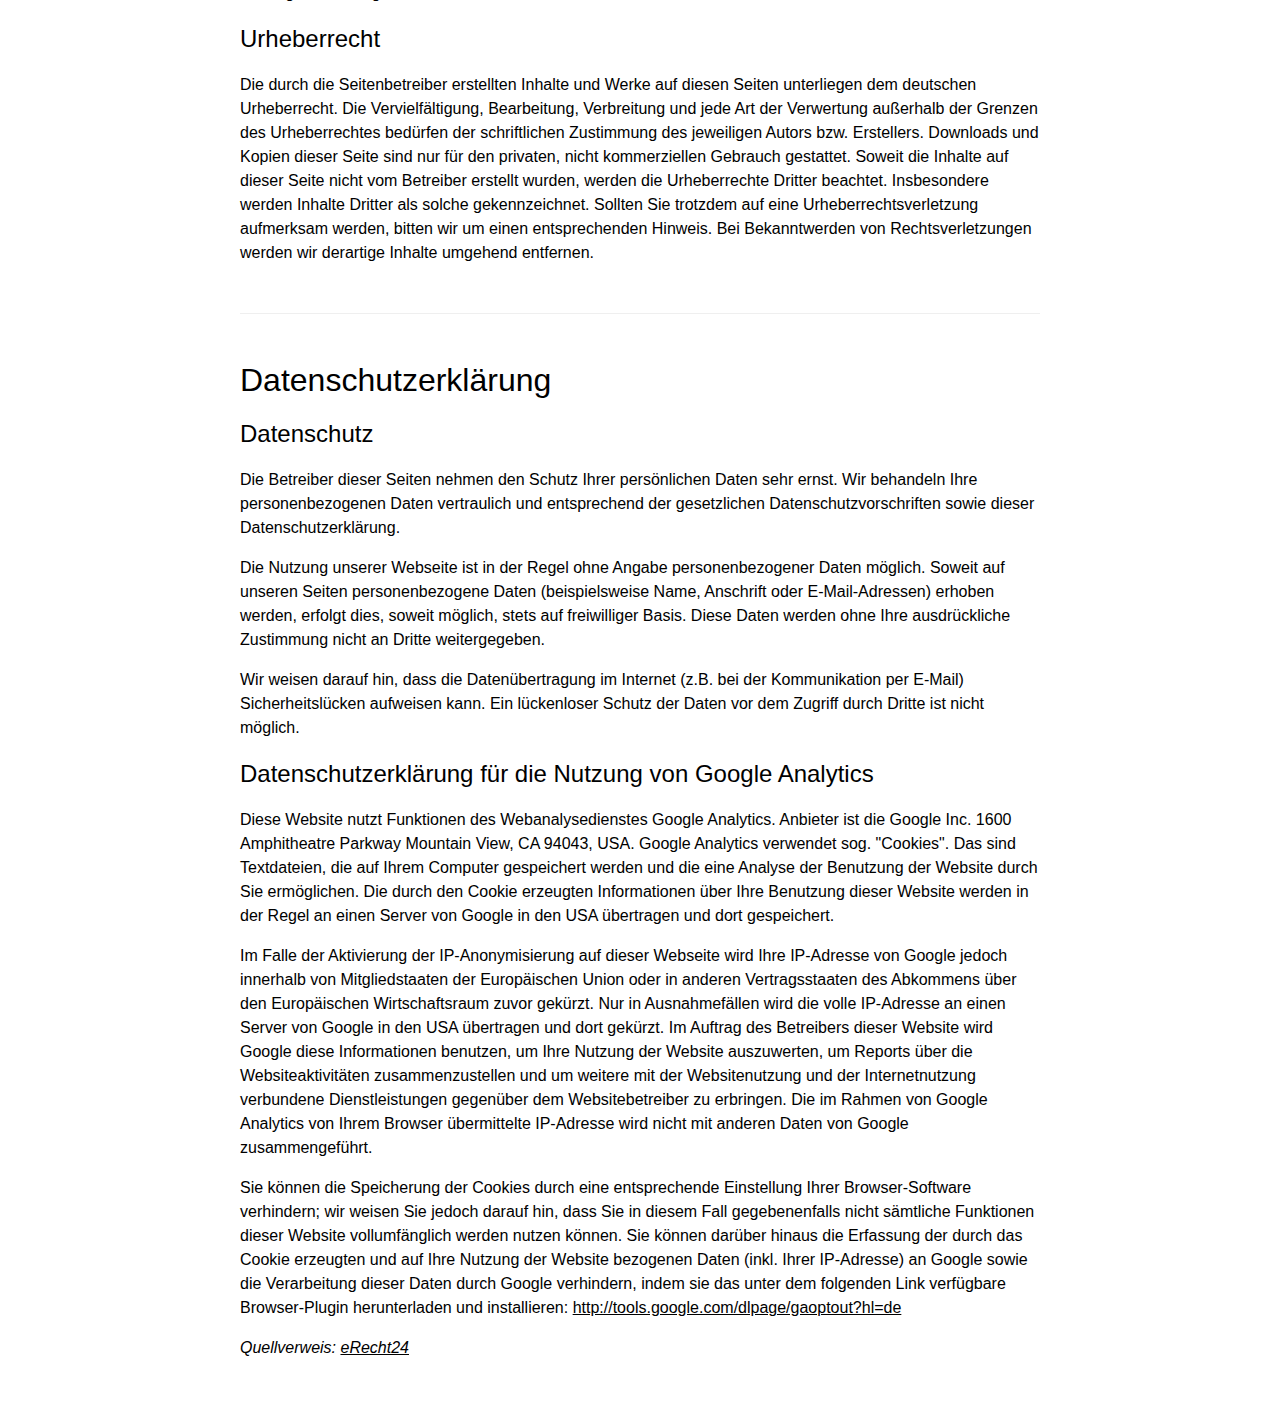
==== commit 43be3fb9: "update steuernummer" ====
--- a/imprint.html
+++ b/imprint.html
@@ -23,7 +23,7 @@
      	<section class="imprint">
             <h1>Impressum</h1>
             <h2>Angaben gemäß § 5 TMG:</h2>
-            <p><span class="universeiscool">universe<em>is</em>cool UG</span> (haftungsbeschränkt)<br />Flughafenstr. 52<br />12053 Berlin</p>
+            <p><span class="universeiscool">universe<em>is</em>cool UG</span> (haftungsbeschränkt) i.G.<br />Flughafenstr. 52<br />12053 Berlin</p>
 
             <h2>Vertreten durch:</h2>
             <p>Malte Schonvogel</p>
@@ -34,10 +34,10 @@
             E-Mail: <a href="mailto:info@universeiscool.com?subject=Hej">info@universeiscool.com</a></p>
 
             <h2>Registereintrag:</h2>
-            <p>Eintragung im Handelsregister.<br />Registergericht: AG Charlottenburg<br />Registernummer: HRB 170 790 B</p>
+            <p>Eintragung im Handelsregister.<br />Registergericht: AG Charlottenburg<br />Registernummer: Folgt</p>
 
-            <h2>Umsatzsteuer-ID:</h2>
-            <p>Umsatzsteuer-Identifikationsnummer gemäß §27 a Umsatzsteuergesetz: Folgt</p>
+            <h2>Steuernummer:</h2>
+            <p>29/567/30045</p>
 
             <h2>Verantwortlich für den Inhalt nach § 55 Abs. 2 RStV:</h2>
             <p>Malte Schonvogel<br />Flughafenstr. 52<br />12053 Berlin</p>
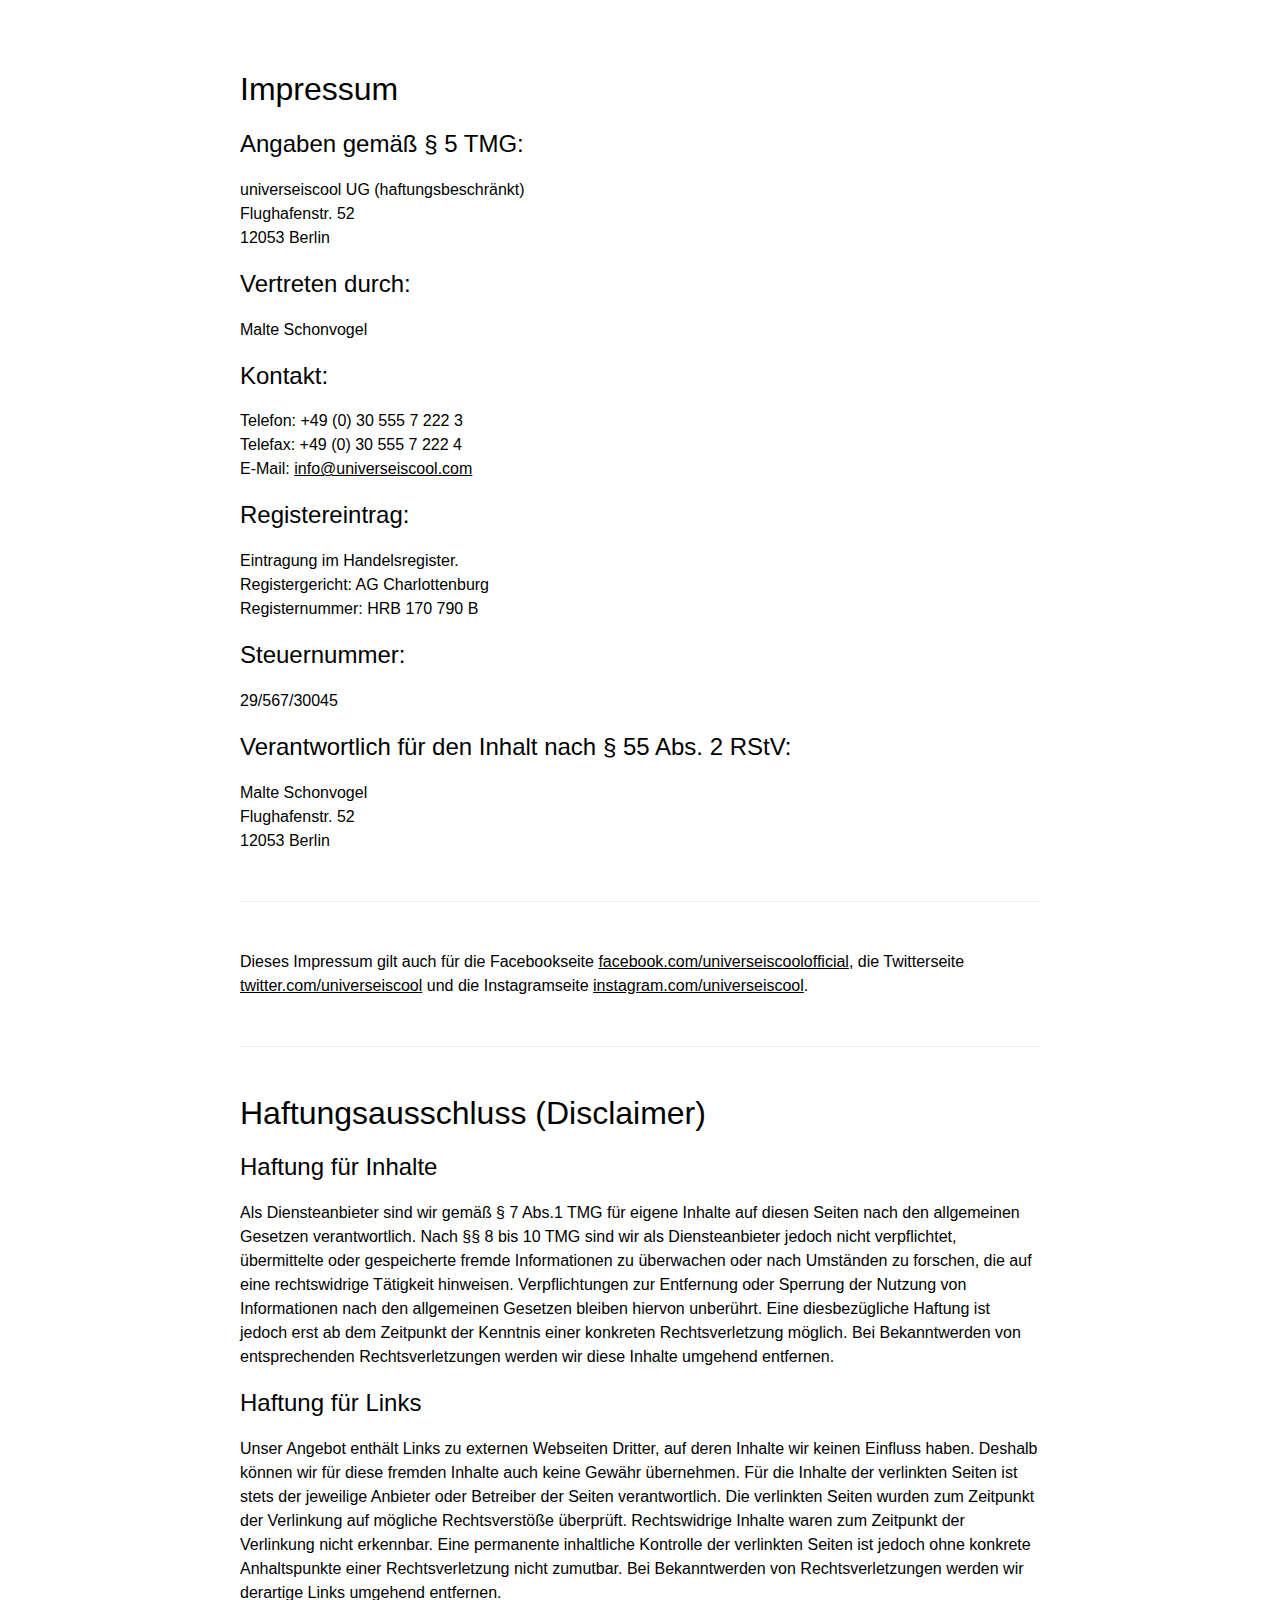
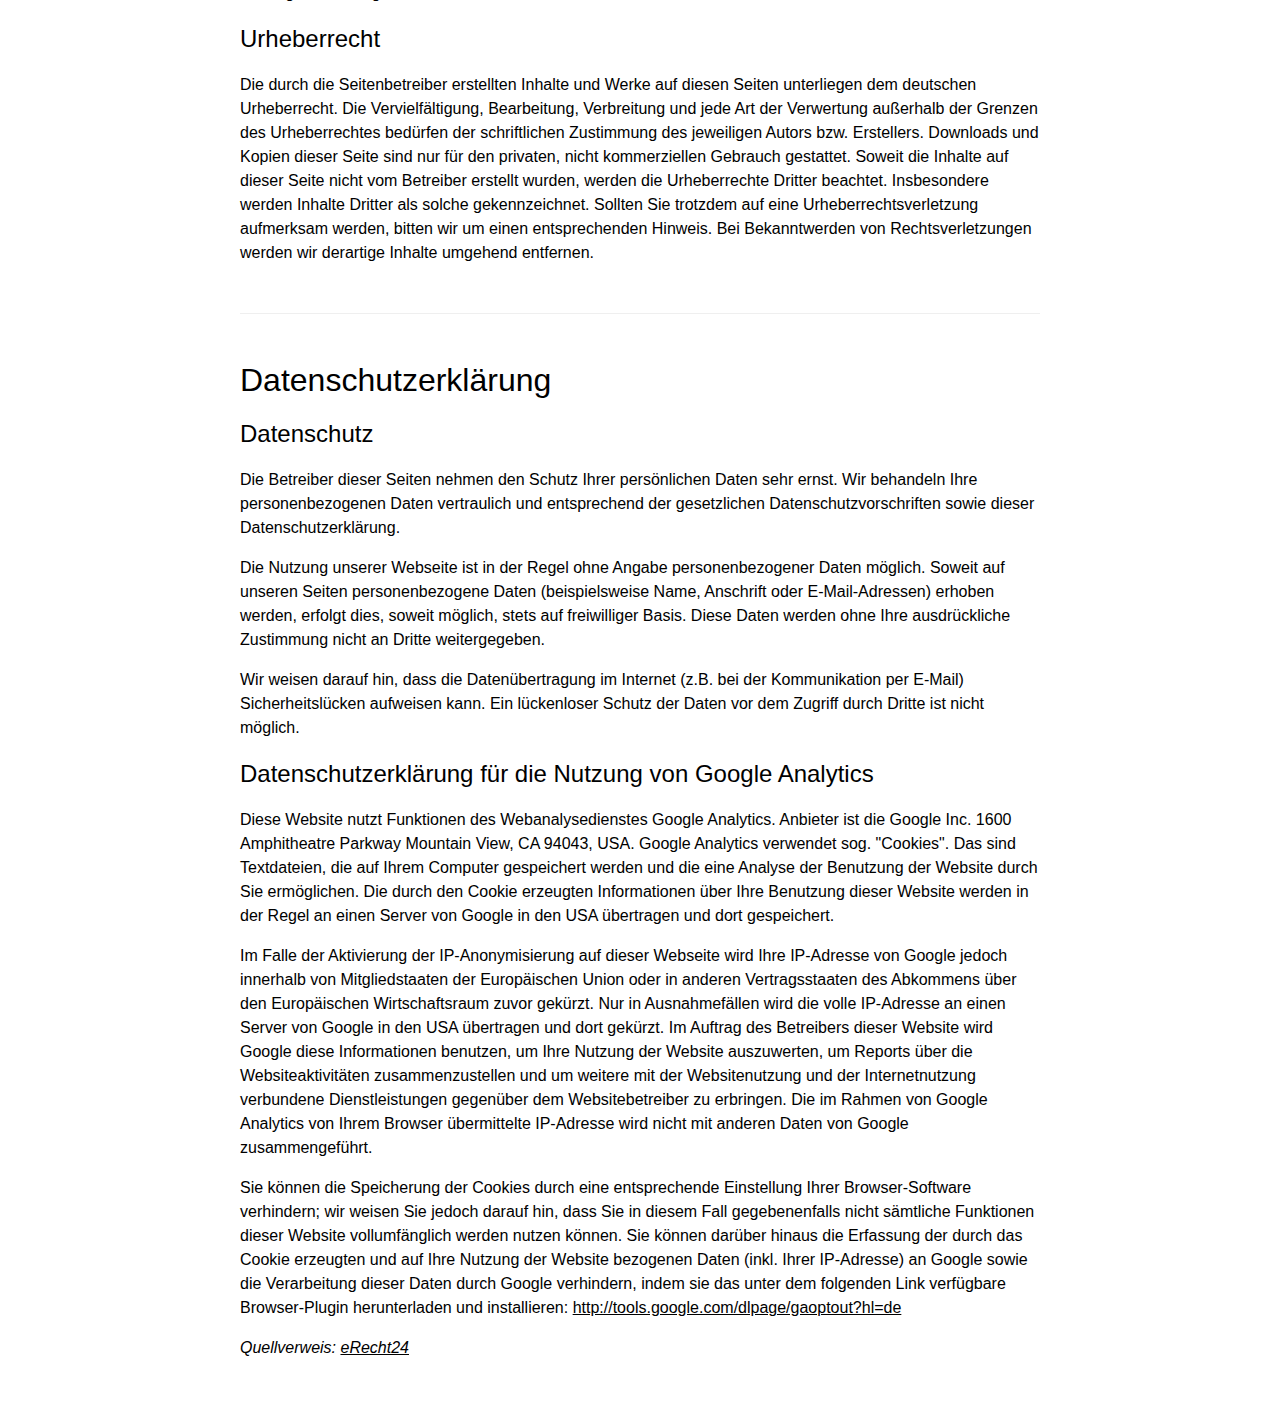
==== commit 0ec0fc79: "Merge branch 'master' of github.com:universeiscool/universeiscool.github.io" ====
--- a/imprint.html
+++ b/imprint.html
@@ -23,7 +23,7 @@
      	<section class="imprint">
             <h1>Impressum</h1>
             <h2>Angaben gemäß § 5 TMG:</h2>
-            <p><span class="universeiscool">universe<em>is</em>cool UG</span> (haftungsbeschränkt) i.G.<br />Flughafenstr. 52<br />12053 Berlin</p>
+            <p><span class="universeiscool">universe<em>is</em>cool UG</span> (haftungsbeschränkt)<br />Flughafenstr. 52<br />12053 Berlin</p>
 
             <h2>Vertreten durch:</h2>
             <p>Malte Schonvogel</p>
@@ -34,7 +34,7 @@
             E-Mail: <a href="mailto:info@universeiscool.com?subject=Hej">info@universeiscool.com</a></p>
 
             <h2>Registereintrag:</h2>
-            <p>Eintragung im Handelsregister.<br />Registergericht: AG Charlottenburg<br />Registernummer: Folgt</p>
+            <p>Eintragung im Handelsregister.<br />Registergericht: AG Charlottenburg<br />Registernummer: HRB 170 790 B</p>
 
             <h2>Steuernummer:</h2>
             <p>29/567/30045</p>
